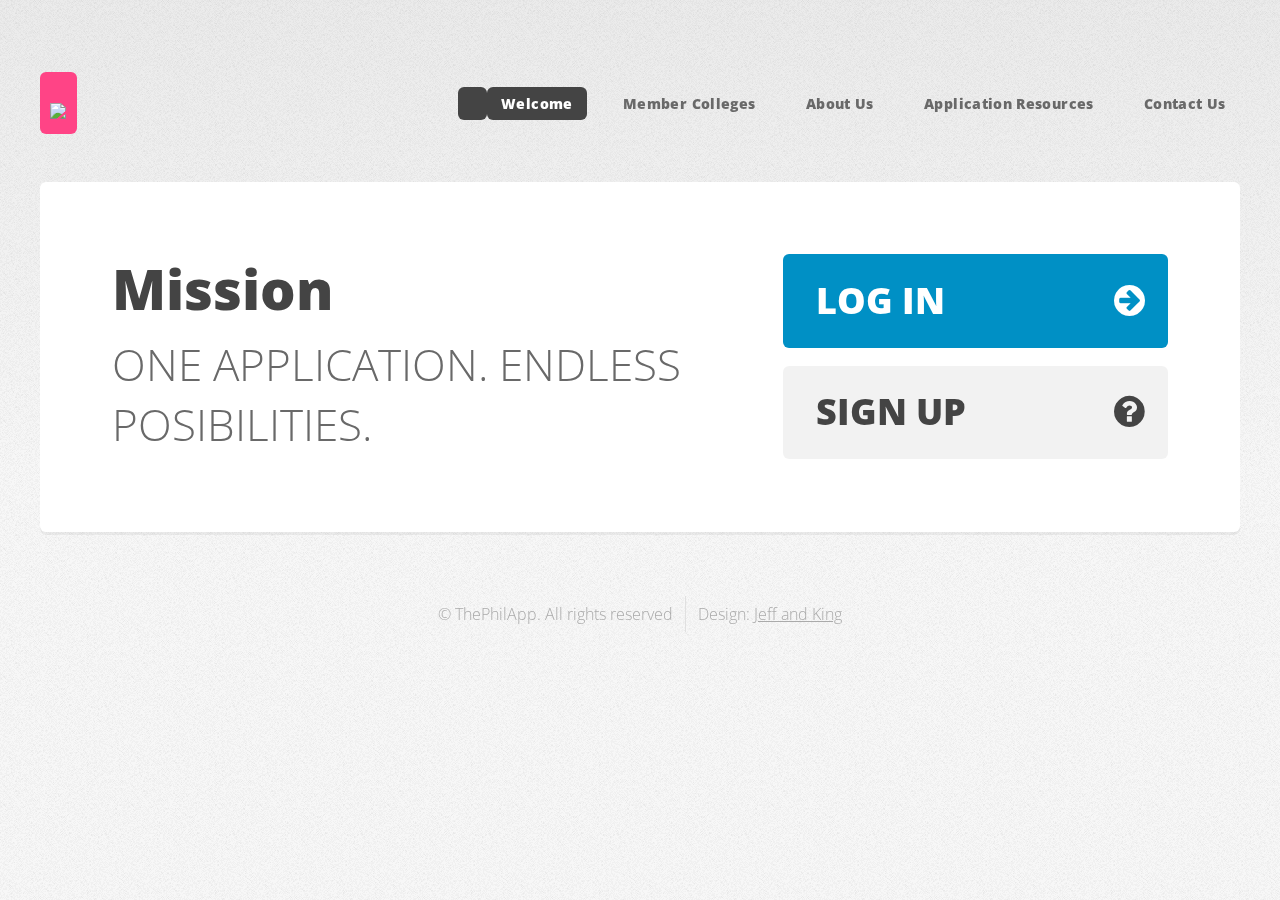
==== index.html @ 9faab4ca "The Beginning" ====
<!DOCTYPE HTML>

<html>
	<head>
		<title>ThePhilApp by KJ</title>
		<meta http-equiv="content-type" content="text/html; charset=utf-8" />
		<meta name="description" content="" />
		<meta name="keywords" content="" />
		<!--[if lte IE 8]><script src="css/ie/html5shiv.js"></script><![endif]-->
		<script src="js/jquery.min.js"></script>
		<script src="js/jquery.dropotron.min.js"></script>
		<script src="js/skel.min.js"></script>
		<script src="js/skel-layers.min.js"></script>
		<script src="js/init.js"></script>
		<noscript>
			<link rel="stylesheet" href="css/skel.css" />
			<link rel="stylesheet" href="css/style.css" />
			<link rel="stylesheet" href="css/style-desktop.css" />
		</noscript>
		<!--[if lte IE 8]><link rel="stylesheet" href="css/ie/v8.css" /><![endif]-->
	</head>
	<body class="homepage">

		<!-- Header -->
			<div id="header-wrapper">
				<header id="header" class="container">
				
					<!-- Logo -->
						<div id="logo">
							<h1><a href="index.html"><img src="thephilappsquare.jpg"
						</a></h1>
							
						</div>
					
					<!-- Nav -->
						<nav id="nav">
							<ul>
								<li class="current"><a href="index.html">Welcome</a></li>
								<li>
									<a href="">Member Colleges</a>
									<ul>
										<li><a href="#">Search for Colleges</a></li>
										<li><a href="#">Application Requirements</a></li>
										<li>
											<a href="">Members</a>
											<ul>
												<li><a href="#">Old Members</a></li>
												<li><a href="#">New Members</a></li>
												
											</ul>
										</li>
										
									</ul>
								</li>
								<li><a href="left-sidebar.html">About Us</a></li>
								<li><a href="right-sidebar.html">Application Resources</a></li>
								<li><a href="no-sidebar.html">Contact Us</a></li>
							</ul>
						</nav>
					
				</header>
			</div>
		
		<!-- Banner -->
			<div id="banner-wrapper">
				<div id="banner" class="box container">
					<div class="row">
						<div class="7u">


							<h2>Mission</h2>
							<p>ONE APPLICATION. ENDLESS POSIBILITIES.</p>
						</div>
						<div class="5u">
							<ul>
								<li><a href="#" class="button big icon fa-arrow-circle-right">LOG IN</a></li>
								<li><a href="#" class="button alt big icon fa-question-circle">SIGN UP</a></li>
							</ul>
						</div>
					</div>
				</div>
			</div>
		


						
						</div>
					</div>
					<div class="row">
						<div class="12u">
							<div id="copyright">
								<ul class="menu">
									<li>&copy; ThePhilApp. All rights reserved</li><li>Design: <a href="http://html5up.net">Jeff and King</a></li>
								</ul>
							</div>
						</div>
					</div>
				</footer>
			</div>

	</body>
</html>
---- css/skel.css ----
/* Resets (http://meyerweb.com/eric/tools/css/reset/ | v2.0 | 20110126 | License: none (public domain)) */

	html,body,div,span,applet,object,iframe,h1,h2,h3,h4,h5,h6,p,blockquote,pre,a,abbr,acronym,address,big,cite,code,del,dfn,em,img,ins,kbd,q,s,samp,small,strike,strong,sub,sup,tt,var,b,u,i,center,dl,dt,dd,ol,ul,li,fieldset,form,label,legend,table,caption,tbody,tfoot,thead,tr,th,td,article,aside,canvas,details,embed,figure,figcaption,footer,header,hgroup,menu,nav,output,ruby,section,summary,time,mark,audio,video{margin:0;padding:0;border:0;font-size:100%;font:inherit;vertical-align:baseline;}article,aside,details,figcaption,figure,footer,header,hgroup,menu,nav,section{display:block;}body{line-height:1;}ol,ul{list-style:none;}blockquote,q{quotes:none;}blockquote:before,blockquote:after,q:before,q:after{content:'';content:none;}table{border-collapse:collapse;border-spacing:0;}body{-webkit-text-size-adjust:none}

/* Box Model */

	*, *:before, *:after {
		-moz-box-sizing: border-box;
		-webkit-box-sizing: border-box;
		box-sizing: border-box;
	}

/* Container */

	body {
		/* min-width: (containers) */
		min-width: 1200px;
	}

	.container {
		margin-left: auto;
		margin-right: auto;
		
		/* width: (containers) */
		width: 1200px;
	}

	/* Modifiers */

		/* 125% */
			.container.\31 25\25 {
				width: 100%;
				
				/* max-width: (containers * 1.25) */
				max-width: 1500px;

				/* min-width: (containers) */
				min-width: 1200px;
			}

		/* 75% */
			.container.\37 5\25 {
				
				/* width: (containers * 0.75) */
				width: 900px;

			}

		/* 50% */
			.container.\35 0\25 {
				
				/* width: (containers * 0.50) */
				width: 600px;

			}

		/* 25% */
			.container.\32 5\25 {
				
				/* width: (containers * 0.25) */
				width: 300px;

			}

/* Grid */

	.row {
		border-bottom: solid 1px transparent;
	}
	
	.row > * {
		float: left;
	}
	
	.row:after, .row:before {
		content: '';
		display: block;
		clear: both;
		height: 0;
	}
	
	.row.uniform > * > :first-child {
		margin-top: 0;
	}
	
	.row.uniform > * > :last-child {
		margin-bottom: 0;
	}

	/* Gutters */

		/* Normal */
		
			.row > * {
				/* padding: (gutters.horizontal) 0 0 (gutters.vertical) */
				padding: 40px 0 0 40px;
			}

			.row {
				/* margin: -(gutters.horizontal) 0 0 -(gutters.vertical) */
				margin: -40px 0 0 -40px;
			}
			
			.row.uniform > * {
				/* padding: (gutters.vertical) 0 0 (gutters.vertical) */
				padding: 40px 0 0 40px;
			}

			.row.uniform {
				/* margin: -(gutters.vertical) 0 0 -(gutters.vertical) */
				margin: -40px 0 0 -40px;
			}
			
		/* 200% */
		
			.row.\32 00\25 > * {
				/* padding: (gutters.horizontal) 0 0 (gutters.vertical) */
				padding: 80px 0 0 80px;
			}

			.row.\32 00\25 {
				/* margin: -(gutters.horizontal) 0 0 -(gutters.vertical) */
				margin: -80px 0 0 -80px;
			}

			.row.uniform.\32 00\25 > * {
				/* padding: (gutters.vertical) 0 0 (gutters.vertical) */
				padding: 80px 0 0 80px;
			}

			.row.uniform.\32 00\25 {
				/* margin: -(gutters.vertical) 0 0 -(gutters.vertical) */
				margin: -80px 0 0 -80px;
			}

		/* 150% */
		
			.row.\31 50\25 > * {
				/* padding: (gutters.horizontal) 0 0 (gutters.vertical) */
				padding: 60px 0 0 60px;
			}

			.row.\31 50\25 {
				/* margin: -(gutters.horizontal) 0 0 -(gutters.vertical) */
				margin: -60px 0 0 -60px;
			}

			.row.uniform.\31 50\25 > * {
				/* padding: (gutters.vertical) 0 0 (gutters.vertical) */
				padding: 60px 0 0 60px;
			}

			.row.uniform.\31 50\25 {
				/* margin: -(gutters.vertical) 0 0 -(gutters.vertical) */
				margin: -60px 0 0 -60px;
			}

		/* 50% */
		
			.row.\35 0\25 > * {
				/* padding: (gutters.horizontal) 0 0 (gutters.vertical) */
				padding: 20px 0 0 20px;
			}

			.row.\35 0\25 {
				/* margin: -(gutters.horizontal) 0 0 -(gutters.vertical) */
				margin: -20px 0 0 -20px;
			}

			.row.uniform.\35 0\25 > * {
				/* padding: (gutters.vertical) 0 0 (gutters.vertical) */
				padding: 20px 0 0 20px;
			}

			.row.uniform.\35 0\25 {
				/* margin: -(gutters.vertical) 0 0 -(gutters.vertical) */
				margin: -20px 0 0 -20px;
			}

		/* 25% */
		
			.row.\32 5\25 > * {
				/* padding: (gutters.horizontal) 0 0 (gutters.vertical) */
				padding: 10px 0 0 10px;
			}

			.row.\32 5\25 {
				/* margin: -(gutters.horizontal) 0 0 -(gutters.vertical) */
				margin: -10px 0 0 -10px;
			}

			.row.uniform.\32 5\25 > * {
				/* padding: (gutters.vertical) 0 0 (gutters.vertical) */
				padding: 10px 0 0 10px;
			}

			.row.uniform.\32 5\25 {
				/* margin: -(gutters.vertical) 0 0 -(gutters.vertical) */
				margin: -10px 0 0 -10px;
			}

		/* 0% */
		
			.row.\30 \25 > * {
				/* padding: (gutters.horizontal) 0 0 (gutters.vertical) */
				padding: 0;
			}

			.row.\30 \25 {
				/* margin: -(gutters.horizontal) 0 0 -(gutters.vertical) */
				margin: 0;
			}

	/* Cells */

		.\31 2u, .\31 2u\24, .\31 2u\28 1\29, .\31 2u\24\28 1\29 { width: 100%; clear: none; }
		.\31 1u, .\31 1u\24, .\31 1u\28 1\29, .\31 1u\24\28 1\29 { width: 91.6666666667%; clear: none; }
		.\31 0u, .\31 0u\24, .\31 0u\28 1\29, .\31 0u\24\28 1\29 { width: 83.3333333333%; clear: none; }
		.\39 u, .\39 u\24, .\39 u\28 1\29, .\39 u\24\28 1\29 { width: 75%; clear: none; }
		.\38 u, .\38 u\24, .\38 u\28 1\29, .\38 u\24\28 1\29 { width: 66.6666666667%; clear: none; }
		.\37 u, .\37 u\24, .\37 u\28 1\29, .\37 u\24\28 1\29 { width: 58.3333333333%; clear: none; }
		.\36 u, .\36 u\24, .\36 u\28 1\29, .\36 u\24\28 1\29 { width: 50%; clear: none; }
		.\35 u, .\35 u\24, .\35 u\28 1\29, .\35 u\24\28 1\29 { width: 41.6666666667%; clear: none; }
		.\34 u, .\34 u\24, .\34 u\28 1\29, .\34 u\24\28 1\29 { width: 33.3333333333%; clear: none; }
		.\33 u, .\33 u\24, .\33 u\28 1\29, .\33 u\24\28 1\29 { width: 25%; clear: none; }
		.\32 u, .\32 u\24, .\32 u\28 1\29, .\32 u\24\28 1\29 { width: 16.6666666667%; clear: none; }
		.\31 u, .\31 u\24, .\31 u\28 1\29, .\31 u\24\28 1\29 { width: 8.3333333333%; clear: none; }

		.\31 2u\24 + *, .\31 2u\24\28 1\29 + *,
		.\31 1u\24 + *, .\31 1u\24\28 1\29 + *,
		.\31 0u\24 + *, .\31 0u\24\28 1\29 + *,
		.\39 u\24 + *, .\39 u\24\28 1\29 + *,
		.\38 u\24 + *, .\38 u\24\28 1\29 + *,
		.\37 u\24 + *, .\37 u\24\28 1\29 + *,
		.\36 u\24 + *, .\36 u\24\28 1\29 + *,
		.\35 u\24 + *, .\35 u\24\28 1\29 + *,
		.\34 u\24 + *, .\34 u\24\28 1\29 + *,
		.\33 u\24 + *, .\33 u\24\28 1\29 + *,
		.\32 u\24 + *, .\32 u\24\28 1\29 + *,
		.\31 u\24  + *,  .\31 u\24\28 1\29 + * {
			clear: left;
		}
			
		.\-11u { margin-left: 91.6666666667% }
		.\-10u { margin-left: 83.3333333333% }
		.\-9u { margin-left: 75% }
		.\-8u { margin-left: 66.6666666667% }
		.\-7u { margin-left: 58.3333333333% }
		.\-6u { margin-left: 50% }
		.\-5u { margin-left: 41.6666666667% }
		.\-4u { margin-left: 33.3333333333% }
		.\-3u { margin-left: 25% }
		.\-2u { margin-left: 16.6666666667% }
		.\-1u { margin-left: 8.3333333333% }
---- css/style.css ----
@charset 'UTF-8';
@import url("font-awesome.min.css");
@import url("http://fonts.googleapis.com/css?family=Oleo+Script:400|Open+Sans:300,300italic,600,600italic,800");

/*
	Verti by HTML5 UP
	html5up.net | @n33co
	Free for personal and commercial use under the CCA 3.0 license (html5up.net/license)
*/

/*********************************************************************************/
/* Basic                                                                         */
/*********************************************************************************/

	body
	{
		background-color:		#f7f7f7;
		background-image:		-moz-linear-gradient(top, rgba(0,0,0,0.05), rgba(0,0,0,0)),		url('images/bg01.png');
		background-image:		-webkit-linear-gradient(top, rgba(0,0,0,0.05), rgba(0,0,0,0)),	url('images/bg01.png');
		background-image:		-o-linear-gradient(top, rgba(0,0,0,0.05), rgba(0,0,0,0)),		url('images/bg01.png');
		background-image:		-ms-linear-gradient(top, rgba(0,0,0,0.05), rgba(0,0,0,0)),		url('images/bg01.png');
		background-image:		linear-gradient(top, rgba(0,0,0,0.05), rgba(0,0,0,0)),			url('images/bg01.png');
		background-position:	top left,														top left;
		background-repeat:		repeat-x,														repeat;
		background-size:		100% 30em,														auto;
	}

		body.is-loading *
		{
			-moz-transition: none !important;
			-webkit-transition: none !important;
			-o-transition: none !important;
			-ms-transition: none !important;
			transition: none !important;
			-moz-animation: none !important;
			-webkit-animation: none !important;
			-o-animation: none !important;
			-ms-animation: none !important;
			animation: none !important;
		}
		
	body,input,select,textarea
	{
		font-family: 'Open Sans', sans-serif;
		font-size: 12pt;
		color: #696969;
		font-weight: 300;
	}
	
	a
	{
		color: #0090c5;
		text-decoration: underline;
	}
	
		a:hover
		{
			text-decoration: none;
		}
	
	h1, h2, h3, h4, h5, h6
	{
		color: #444;
		font-weight: 800;
	}
	
	h1 a, h2 a, h3 a, h4 a, h5 a, h6 a
	{
		color: inherit;
		text-decoration: none;
		outline: 0;
	}

	b, strong
	{
		font-weight: 600;
		color: #444;
	}
	
	i, em
	{
		font-style: italic;
	}
	
	br.clear
	{
		clear: both;
	}

	sub
	{
		position: relative;
		top: 0.5em;
		font-size: 0.8em;
	}
	
	sup
	{
		position: relative;
		top: -0.5em;
		font-size: 0.8em;
	}
	
	hr
	{
		border: 0;
		border-top: solid 1px #eee;
	}
	
	blockquote
	{
		border-left: solid 0.5em #eee;
		padding: 1em 0 1em 2em;
		font-style: italic;
	}	
	
	p, ul, ol, dl, table
	{
		margin-bottom: 2em;
	}
	
	/* Section/Article */
	
		section,
		article
		{
			margin-bottom: 5em;
		}
		
			section > :last-child,
			article > :last-child
			{
				margin-bottom: 0;
			}

			section:last-child,
			article:last-child
			{
				margin-bottom: 0;
			}

		header
		{
			margin: 0 0 2em 0;
		}
		
			header h2, header h3
			{
				margin: 0 0 0.25em 0;
			}
			
			header p
			{
				margin: 0;
			}

		footer
		{
			margin: 2.5em 0 0 0;
		}

	/* Forms */

		form
		{
		}
		
			form label
			{
				display: block;
				font-weight: 800;
				margin: 0 0 1em 0;
				font-size: 0.8em;
				color: #444;
			}
		
			form input[type="text"],
			form input[type="email"],
			form input[type="password"],
			form select,
			form textarea
			{
				-webkit-appearance: none;
				display: block;
				width: 100%;
				border-radius: 8px;
				border: solid 1px #eee;
			}

				form input[type="text"]:focus,
				form input[type="email"]:focus,
				form input[type="password"]:focus,
				form select:focus,
				form textarea:focus
				{
					border-color: #0090c5;
				}

			form input[type="text"],
			form input[type="email"],
			form input[type="password"],
			form select
			{
				line-height: 3em;
				padding: 0 1em;
			}
				
			form textarea
			{
				min-height: 9em;
				padding: 1em;
			}

			form .formerize-placeholder
			{
				color: #555 !important;
			}

			form ::-webkit-input-placeholder
			{
				color: #555 !important;
			}

			form :-moz-placeholder
			{
				color: #555 !important;
			}

			form ::-moz-placeholder
			{
				color: #555 !important;
			}

			form :-ms-input-placeholder
			{
				color: #555 !important;
			}

			form ::-moz-focus-inner
			{
				border: 0;
			}

	/* Tables */
	
		table
		{
			width: 100%;
		}
		
			table.default
			{
				width: 100%;
			}

				table.default tr
				{
					border-top: solid 1px #eee;
				}

					table.default tr:first-child
					{
						border-top: 0;
					}
			
				table.default td
				{
					padding: 0.5em 1em 0.5em 1em;
				}
				
				table.default th
				{
					text-align: left;
					padding: 0.5em 1em 0.5em 1em;
					font-weight: 800;
					margin: 0 0 1em 0;
				}
			
				table.default thead
				{
					background: #404248;
					color: #fff;
				}
				
				table.default tfoot
				{
				}
				
				table.default tbody
				{
				}

	/* Image */

		.image
		{
			display: inline-block;
			outline: 0;
		}
		
			.image img
			{
				display: block;
				width: 100%;
				border-radius: 8px;
			}

			.image.fit
			{
				display: block;
				width: 100%;
			}
		
			.image.featured
			{
				display: block;
				width: 100%;
				margin: 0 0 2.5em 0;
			}
		
			.image.left
			{
				float: left;
				margin: 0 2em 2em 0;
			}
		
			.image.centered
			{
				display: block;
				margin: 0 0 2.5em 0;
			}

				.image.centered img
				{
					margin: 0 auto;
					width: auto;
				}

	/* Button */

		input[type="button"],
		input[type="submit"],
		input[type="reset"],
		.button
		{
			-webkit-appearance: none;
			position: relative;
			display: inline-block;
			background: #0090c5;
			color: #fff;
			text-decoration: none;
			border-radius: 6px;
			font-weight: 800;
			outline: 0;
			border: 0;
			cursor: pointer;
			-moz-transition: background-color .25s ease-in-out;
			-webkit-transition: background-color .25s ease-in-out;
			-o-transition: background-color .25s ease-in-out;
			-ms-transition: background-color .25s ease-in-out;
			transition: background-color .25s ease-in-out;
		}
		
			input[type="button"]:hover,
			input[type="submit"]:hover,
			input[type="reset"]:hover,
			.button:hover
			{
				background: #10a0d5;
			}
		
			input[type="button"]:active,
			input[type="submit"]:active,
			input[type="reset"]:active,
			.button:active
			{
				background: #20b0e5;
			}
		
			.button.icon
			{
			}
			
				.button.icon:before
				{
					position: relative;
				}
		
			input[type="button"].alt,
			input[type="submit"].alt,
			input[type="reset"].alt,
			.button.alt
			{
				background: #f1f1f1;
				background: rgba(0,0,0,0.05);
				color: #444;
			}

				input[type="button"].alt:hover,
				input[type="submit"].alt:hover,
				input[type="reset"].alt:hover,
				.button.alt:hover
				{
					background: #e8e8e8;
					background: rgba(0,0,0,0.085);
				}

				input[type="button"].alt:active,
				input[type="submit"].alt:active,
				input[type="reset"].alt:active,
				.button.alt:active
				{
					background: #e4e4e4;
					background: rgba(0,0,0,0.15);
				}

	/* List */

		ul
		{
		}

			ul.default
			{
				list-style: disc;
				padding-left: 1em;
			}
			
				ul.default li
				{
					padding-left: 0.5em;
				}

			ul.actions
			{
			}

				ul.actions li
				{
					display: inline-block;
					padding: 0 0 0 0.25em;
					margin: 0 0 0 0.25em;
				}
				
					ul.actions li:first-child
					{
						margin-left: 0;
						padding-left: 0;
					}
				
			ul.menu li
			{
				border-left: solid 1px #e0e0e0;
				display: inline-block;
				padding: 0 0 0 0.75em;
				margin: 0 0 0 0.75em;
			}

				ul.menu li:first-child
				{
					border-left: 0;
					margin-left: 0;
					padding-left: 0;
				}

		ol
		{
		}	

			ol.default
			{
				list-style: decimal;
				padding-left: 1.25em;
			}

				ol.default li
				{
					padding-left: 0.25em;
				}
	
	/* Box */	
	
		.box
		{
			background: #fff;
			border-radius: 6px;
			box-shadow: 0px 0px 4px 0px rgba(0,0,0,0.015);
			box-shadow: 0px 3px 0px 0px rgba(0,0,0,0.05);
		}

/*********************************************************************************/
/* Icons                                                                         */
/*********************************************************************************/

	.icon {
		position: relative;
		text-decoration: none;
	}

		.icon:before {
			-moz-osx-font-smoothing: grayscale;
			-webkit-font-smoothing: antialiased;
			font-family: FontAwesome;
			font-style: normal;
			font-weight: normal;
			text-transform: none !important;
		}

		.icon > .label {
			display: none;
		}

/*********************************************************************************/
/* Widgets                                                                       */
/*********************************************************************************/

	.widget
	{
	}

		.widget.links
		{
		}

		.widget.thumbnails
		{
		}

			.widget.thumbnails .grid
			{
				margin-bottom: 2.5em;
			}

		.widget.contact
		{
		}
		
			.widget.contact ul
			{
				overflow: hidden;
				position: relative;
				left: -4px;
				top: 4px;
				margin-bottom: 1.5em;
			}
			
				.widget.contact ul li
				{
					display: inline-block;
					margin-right: 0.25em;
				}

					.widget.contact ul li a
					{
						display: inline-block;
						width: 2.5em;
						height: 2.5em;
						text-align: center;
						line-height: 2.5em;
						border-radius: 0.35em;
						outline: 0;
						opacity: 0.75;
						text-decoration: none;
						background: #222222;
						-moz-transition: background-color .25s ease-in-out;
						-webkit-transition: background-color .25s ease-in-out;
						-o-transition: background-color .25s ease-in-out;
						-ms-transition: background-color .25s ease-in-out;
						transition: background-color .25s ease-in-out;
					}
					
						.widget.contact ul li a:before
						{
							color: #f3f3f3;
							font-size: 1.75em;
							line-height: 1.5em;
						}

						.widget.contact ul li a:hover
						{
							background: #444444;
						}
					
						.widget.contact ul li a:active
						{
							background: #666666;
						}
				
/*********************************************************************************/
/* Wrappers                                                                      */
/*********************************************************************************/

	#banner-wrapper
	{
	}
	
	#main-wrapper
	{
		background: #fff;
		box-shadow: 0px 3px 0px 0px rgba(0,0,0,0.05);
	}
	
	#footer-wrapper
	{
	}
	
/*********************************************************************************/
/* Header                                                                        */
/*********************************************************************************/

	#header
	{
		position: relative;
	}
	
/*********************************************************************************/
/* Logo                                                                          */
/*********************************************************************************/

	#logo
	{
		overflow: hidden;
	}

		#logo h1
		{
			background: #ff4486;
			color: #fff;
			border-radius: 6px;
			font-family: 'Oleo Script', serif;
			font-weight: 400;
		}
		
		#logo span
		{
			font-weight: 800;
		}
	
/*********************************************************************************/
/* Banner                                                                        */
/*********************************************************************************/

	#banner
	{
		position: relative;
	}
	
/*********************************************************************************/
/* Footer                                                                        */
/*********************************************************************************/

	#footer
	{
		margin-top: 0;
	}
	
		#footer a
		{
			color: inherit;
		}
	
	#copyright
	{
		color: #aaa;
	}
	
		#copyright a
		{
			color: inherit;
		}
---- css/style-desktop.css ----
/*
	Verti by HTML5 UP
	html5up.net | @n33co
	Free for personal and commercial use under the CCA 3.0 license (html5up.net/license)
*/

/*********************************************************************************/
/* Basic                                                                         */
/*********************************************************************************/

	body
	{
		line-height: 2.25em;
	}

	h2
	{
		font-size: 2.25em;
		margin: 0 0 1.1em 0;
		line-height: 1em;
	}
	
	h3
	{
		font-size: 1.35em;
		margin: 0 0 1em 0;
	}
	
	/* Button */

		input[type="button"],
		input[type="submit"],
		input[type="reset"],
		.button
		{
			font-size: 1.35em;
			padding: 0.6em 1.5em;
		}

			input[type="button"].big,
			input[type="submit"].big,
			input[type="reset"].big,
			.button.big
			{
				font-size: 2.25em;
				padding: 0.8em 0.9em;
			}

			.button.icon
			{
			}

				.button.icon:before
				{
					margin-right: 0.5em;
					top: 0.05em;
				}

	/* Box */	
	
		.box
		{
			padding: 2em;
		}
			
			.box.feature
			{
				padding: 0;
			}
				
				.box.feature .inner
				{
					padding: 4em 2em 3em 2em;
				}
				
				.box.feature h2
				{
					font-size: 1.35em;
				}

				.box.feature p
				{
					margin: 0;
				}

				.box.feature .image
				{
					position: relative;
					margin: 0;
				}

					.box.feature .image img
					{
						border-bottom-left-radius: 0;
						border-bottom-right-radius: 0;
					}

/*********************************************************************************/
/* Widgets                                                                       */
/*********************************************************************************/

	.widget
	{
	}

		.widget.thumbnails
		{
		}

			.widget.thumbnails .grid
			{
				margin: 0 0 3em 0;
			}

			.widget.thumbnails .image
			{
				margin: 0;
			}
	
/*********************************************************************************/
/* Wrappers                                                                      */
/*********************************************************************************/

	#header-wrapper
	{
		padding: 4.5em 0 1em 0;
	}
	
	#features-wrapper
	{
		padding: 3em 0 3em 0;
	}
	
	#main-wrapper
	{
		padding: 5em 0 5em 0;
	}
	
	#footer-wrapper
	{
		padding: 6em 0 8em 0;
	}

/*********************************************************************************/
/* Logo                                                                          */
/*********************************************************************************/

	#logo
	{
	}

		#logo h1
		{
			float: left;
			margin: 0 0.35em 0 0;
			padding: 0.25em 0.2em 0.25em 0.2em;
			font-size: 3.25em;
			letter-spacing: 0.05em;
		}

		#logo span
		{
			line-height: 4.5em;
			letter-spacing: 0.025em;
			font-size: 0.9em;
		}

/*********************************************************************************/
/* Nav                                                                           */
/*********************************************************************************/

	#nav
	{
		position: absolute;
		right: 0;
		top: 0;
		font-size: 0.9em;
	}
	
		#nav ul
		{
		}
			
			#nav ul li
			{
				float: left;
				line-height: 4.5em;
				padding-left: 1.5em;
			}

				#nav ul li a,
				#nav ul li span
				{
					font-weight: 800;
					letter-spacing: 0.025em;
					color: #696969;
					text-decoration: none;
					border-radius: 6px;
					padding: 0.5em 1em 0.5em 1em;
					-moz-transition: background-color .25s ease-in-out;
					-webkit-transition: background-color .25s ease-in-out;
					-o-transition: background-color .25s ease-in-out;
					-ms-transition: background-color .25s ease-in-out;
					transition: background-color .25s ease-in-out;
				}
				
				#nav ul li > ul
				{
					display: none;
				}

			#nav ul li:hover
			{
			}

				#nav ul li:hover a,
				#nav ul li:hover span
				{
					background: #fff;
				}

			#nav ul li.active
			{
			}

				#nav ul li.active a,
				#nav ul li.active span
				{
					background: #fff;
				}

			#nav ul li.current
			{
			}

				#nav ul li.current a
				{
					background: #444;
					color: #fff;
				}
				
	.dropotron
	{
		background: #fff;
		letter-spacing: 0.025em;
		color: #696969;
		text-decoration: none;
		border-radius: 6px;
		padding: 0.75em 0;
		min-width: 15em;
		box-shadow: inset 0 0 0 1px rgba(0,0,0,0.1), 0 0.25em 0.25em 0.1em rgba(0,0,0,0.025);
		margin-top: calc(-0.75em + 1px);
		margin-left: -1px;
	}

		.dropotron li
		{
			border-top: solid 1px #eee;
			line-height: 3em;
		}

			.dropotron li:first-child
			{
				border-top: 0;
			}
	
			.dropotron li > a,
			.dropotron li > span
			{
				text-decoration: none;
				color: inherit;
				display: block;
				padding: 0 1.5em;
				-moz-transition: color .25s ease-in-out, background-color .25s ease-in-out;
				-webkit-transition: color .25s ease-in-out, background-color .25s ease-in-out;
				-o-transition: color .25s ease-in-out, background-color .25s ease-in-out;
				-ms-transition: color .25s ease-in-out, background-color .25s ease-in-out;
				transition: color .25s ease-in-out, background-color .25s ease-in-out;
			}

				.dropotron li > a:hover,
				.dropotron li > span:hover,
				.dropotron li.active > a,
				.dropotron li.active > span
				{
					background: #eee;
				}
	
		.dropotron.level-0
		{
			font-size: 0.8em;
			margin-left: 1.5em;
			margin-top: 0;
		}
		
			.dropotron.level-0:before
			{
				content: '';
				position: absolute;
				top: -0.5em;
				left: 1em;
				border-bottom: solid 0.75em #ffffff;
				border-left: solid 0.75em transparent;
				border-right: solid 0.75em transparent;
				z-index: 1;
			}

/*********************************************************************************/
/* Banner                                                                        */
/*********************************************************************************/

	#banner
	{
		padding: 4.5em;
	}

		#banner h2
		{
			font-size: 3.5em;
			margin: 0.1em 0 0.35em 0;
		}

		#banner p
		{
			font-size: 2.75em;
			line-height: 1.35em;
			margin: 0;
		}
		
		#banner .button
		{
			width: 100%;
			margin-bottom: 0.5em;
		}
		
			#banner .button.icon:before
			{
				position: absolute;
				right: 0.15em;
				top: 50%;
				margin-top: -0.5em;
			}

		#banner .button.alt
		{
			margin-bottom: 0;
		}
		
		#banner ul
		{
			margin: 0 0 0 2em;
		}

/*********************************************************************************/
/* Footer                                                                        */
/*********************************************************************************/

	#footer
	{
	}
	
	#copyright
	{
		padding: 4em 0 0 0;
		text-align: center;
	}
---- css/ie/v8.css ----
/*
	Verti by HTML5 UP
	html5up.net | @n33co
	Free for personal and commercial use under the CCA 3.0 license (html5up.net/license)
*/

/*********************************************************************************/
/* Basic                                                                         */
/*********************************************************************************/

	body
	{
		background-color: #f0f0f0;
	}

	/* Image */

		.image
		{
		}
		
			.image img
			{
				position: relative;
				-ms-behavior: url('css/ie/PIE.htc');
			}
	
	/* Button */

		input[type="button"],
		input[type="submit"],
		input[type="reset"],
		.button
		{
			position: relative;
			-ms-behavior: url('css/ie/PIE.htc');
		}

	/* Box */

		.box
		{
			position: relative;
			-ms-behavior: url('css/ie/PIE.htc');
		}

/*********************************************************************************/
/* Widgets                                                                       */
/*********************************************************************************/

	.widget
	{
	}

		.widget.contact
		{
		}
		
			.widget.contact ul
			{
			}
			
				.widget.contact ul li
				{
				}

					.widget.contact ul li a
					{
						position: relative;
						-ms-behavior: url('css/ie/PIE.htc');
					}

/*********************************************************************************/
/* Logo                                                                          */
/*********************************************************************************/

	#logo
	{
	}

		#logo h1
		{
			position: relative;
			-ms-behavior: url('css/ie/PIE.htc');
		}
						
/*********************************************************************************/
/* Nav                                                                           */
/*********************************************************************************/

	#nav
	{
	}
	
		#nav ul
		{
		}
			
			#nav ul li
			{
			}

				#nav ul li a,
				#nav ul li span
				{
					position: relative;
					-ms-behavior: url('css/ie/PIE.htc');
				}
				
	.dropotron
	{
		border: solid 1px #eee;
		box-shadow: none !important;
		-ms-behavior: url('css/ie/PIE.htc');
	}
	
		.dropotron.level-0
		{
			box-shadow: none !important;
		}
		
			.dropotron.level-0:before
			{
				display: none;
			}
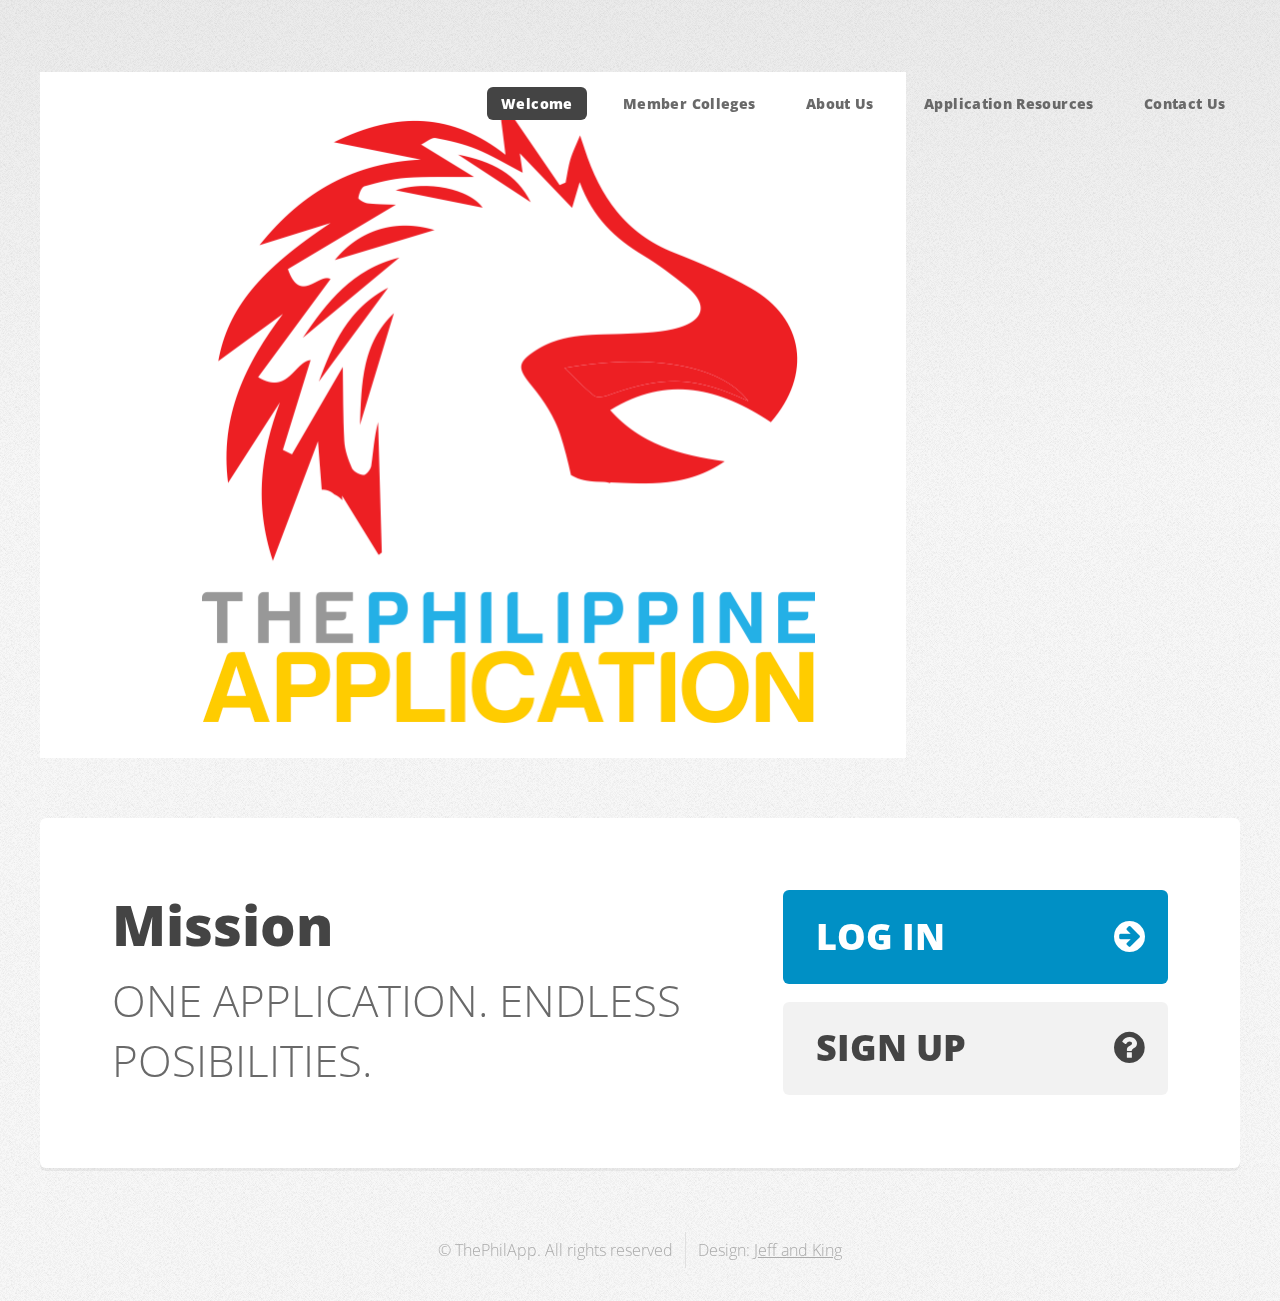
==== commit 4142bf68: "TPA logo" ====
--- a/index.html
+++ b/index.html
@@ -27,8 +27,7 @@
 				
 					<!-- Logo -->
 						<div id="logo">
-							<h1><a href="index.html"><img src="thephilappsquare.jpg"
-						</a></h1>
+							<a href="#"><img src="images/pic02.jpg" alt="" /></a>
 							
 						</div>
 					
